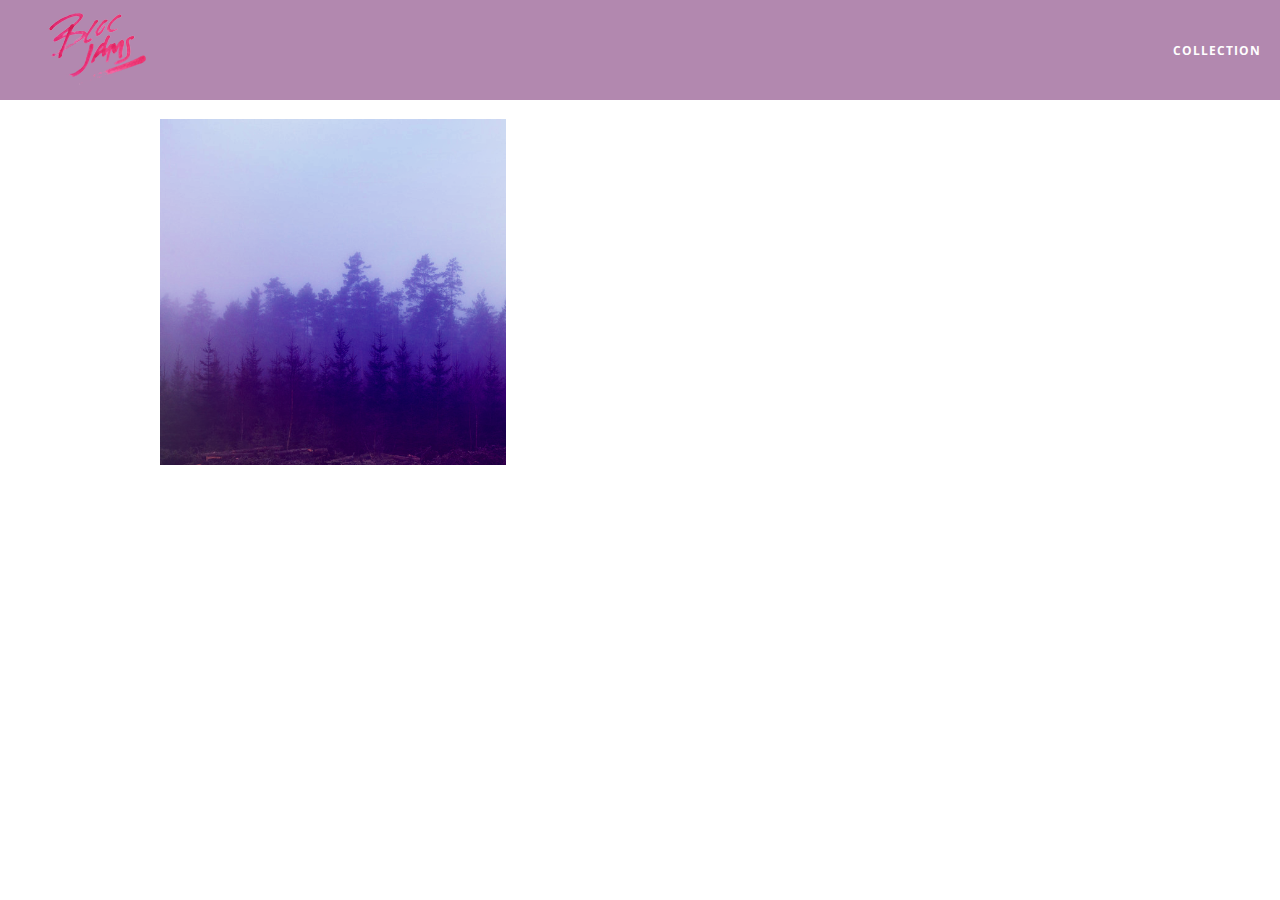
==== album.html @ 6fef6e4a "checkpoint-24 creating object not done" ====
<!DOCTYPE html>
 <html>
     <head>
         <title>Bloc Jams</title>
         <meta name="viewport" content="width=device-width, initial-scale=1">
         <link rel="stylesheet" type="text/css" href="http://fonts.googleapis.com/css?family=Open+Sans:400,800,600,700,300">
         <link rel="stylesheet" type="text/css" href="http://code.ionicframework.com/ionicons/2.0.1/css/ionicons.min.css">
         <link rel="stylesheet" type="text/css" href="styles/normalize.css">
         <link rel="stylesheet" type="text/css" href="styles/main.css">
         <link rel="stylesheet" type="text/css" href="styles/album.css">
     </head>
     <body class="album">
         <nav class="navbar">
             <a href="index.html"  class="logo">
                 <img src="assets/images/bloc_jams_logo.png" alt="bloc jams logo">
             </a>
             <div class="links-container">
                 <a href="collection.html" class="navbar-link">collection</a>
             </div>
         </nav>
         <main class="album-view container narrow">
             <section class="clearfix">
                 <div class="column half">
                     <img src="assets/images/album_covers/01.png" class="album-cover-art">
                 </div>
                 <div class="album-view-details column half">
                     <h2 class="album-view-title">The Colors</h2>
                     <h3 class="album-view-artist">Pablo Picasso</h3>
                     <h5 class="album-view-release-info">1909 Spanish Records</h5>
                 </div>
             </section>
             <table class="album-view-song-list">               
             </table>
         </main>
         <script src="scripts/album.js"></script>
     </body>
 </html>
---- styles/main.css ----
*, *::before, *::after {
    -moz-box-sizing: boder-box;
    -webkit-box-sizing: boder-box;
    box-sizing: border-box;
}

html {
    height: 100%;
    font-size: 100%;
}

body {
    font-family: 'Open Sans';
    color: white;
    min-height: 100%;
}

.navbar {
    position: relative;
    padding: 0.5rem;
    background-color: rgba(101,18,95,0.5);
    z-index: 1;
}

.navbar .logo {
    position: relative;
    left: 2rem;
    cursor: pointer;
}

.navbar .links-container {
    display: table;
    position: absolute;
    top: 0;
    right: 0;
    height: 100px;
    color: white;
    text-decoration: none;
}

.links-container .navbar-link {
    display: table-cell;
    position: relative;
    height: 100%;
    padding-left: 1rem;
    padding-right: 1rem;
    vertical-align: middle;
    color: white;
    font-size: .635rem;
    letter-spacing: .05rem;
    font-weight: 700;
    text-transform: uppercase;
    text-decoration: none;
    cursor: pointer;
}

.links-container .navbar-link:hover {
    color: rgb(233, 50, 117);
}

.clearfix::before,
.clearfix::after {
    content: " ";
    display: table;
}

.clearfix::after {
    clear: both;
}


.container {
    margin: 0 auto;
    max-width: 64rem;
}

.container .narrow {
    max-width: 56rem;    
}

@media (min-width: 640px){
    html {font-size: 112%;}
    
    .column {
        float: left;
        padding-right: 1rem;
        padding-left: 1rem;
    }
    
    .column.full { width: 100%;}
    .column.two-thirds { width: 66.7%;}
    .column.half { width: 50%;}
    .column.third { width: 33.3%;}
    .column.fourth { width: 25%;}
    .column.flow-opposite { float: right;}
}

@media (min-width:1024px){
    html {font-size: 120%;}
}
---- styles/album.css ----
body.album {
    background-image: url(../assets/images/blurred_backgrounds/blur_bg_3.jpg);
    background-repeat: no-repeat;
    background-attachment: fixed;
    background-position: center center;
    background-size: cover;
}

.album-cover-art {
    position: relative;
    left: 20%;
    margin-top: 1rem;
    width: 60%;
}

.album-view-details {
    position: relative;
    top: 1.5rem;
    padding: 1rem;
}

.album-view-details .album-view-title {
    font-weight: 300;
    font-size: 2rem;
}

.album-view-details .album-view-artist {
    font-weight: 300;
    font-size: 1.5rem;
}

.album-view-details .album-view-release-info {
    font-weight: 300;
    font-size:  0.75rem;
}

.album-view-song-list {
    width: 90%;
    margin: 1.5rem auto;
    font-weight: 300;
    border-collapse: collapse;
}

.album-view-song-item {
    height: 3rem;
    border-bottom: 1px solid rgba(255,255,255,0.5);
}

.song-item-number {
    width: 5%;
}

.song-item-title {
    width: 85%;
}

.song-item-duration {
    width: 5%;
}

@media (max-width: 640px) and (min-width: 320px) {
    .album-view-details {
        text-align: center;
    }
    .album-view-title {
        margin-top: 0;
    }
}

@media (max-width: 1024px) and (min-width: 320px) {
    .album-view-song-list {
        position: relative;
        top: 1rem;
        width: 80%;
        margin: auto;
    }
}
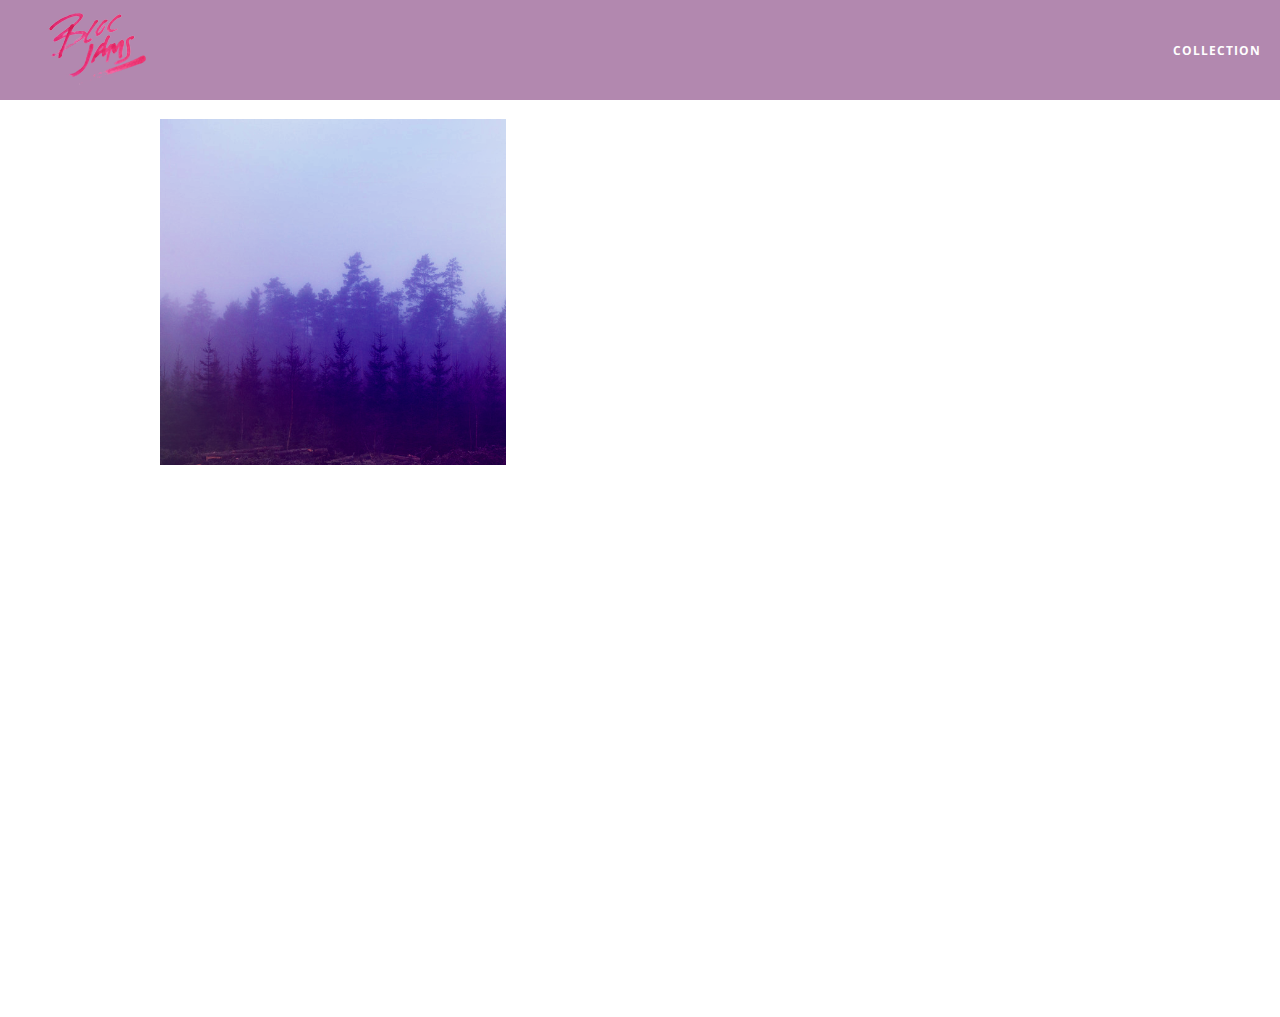
==== commit 5e9397ad: "checkpoint-28 not done add main controls" ====
--- a/album.html
+++ b/album.html
@@ -8,6 +8,7 @@
          <link rel="stylesheet" type="text/css" href="styles/normalize.css">
          <link rel="stylesheet" type="text/css" href="styles/main.css">
          <link rel="stylesheet" type="text/css" href="styles/album.css">
+         <link rel="stylesheet" type="text/css" href="styles/player_bar.css">
      </head>
      <body class="album">
          <nav class="navbar">
@@ -32,6 +33,16 @@
              <table class="album-view-song-list">               
              </table>
          </main>
+         <section class="player-bar">
+             <div class="container">
+                 <div class="control-group main-controls">
+                 </div>
+                 <div class="control-group currently-playing">
+                 </div>
+                 <div class="control-group volume">
+                 </div>
+             </div>
+         </section>
          <script src="scripts/album.js"></script>
      </body>
  </html>--- a/styles/album.css
+++ b/styles/album.css
@@ -4,6 +4,7 @@
     background-attachment: fixed;
     background-position: center center;
     background-size: cover;
+    padding-bottom: 200px;
 }
 
 .album-cover-art {
@@ -58,6 +59,32 @@
     width: 5%;
 }
 
+.album-song-button {
+    text-align: center;
+    font-size: 14px;
+    background-color: white;
+    color: rgb(210, 40, 123);
+    border-radius: 50% 50%;
+    display: inline-block;
+    width: 28px;
+    height: 28px;
+}
+
+.album-song-button:hover {
+    cursor: pointer;
+    color: white;
+    background: rgb(210, 40, 23)
+}
+
+.album-song-button span {
+    line-height: 28px;
+}
+
+.song-item-number {
+    width: 5%;
+    min-width: 30px;
+}
+
 @media (max-width: 640px) and (min-width: 320px) {
     .album-view-details {
         text-align: center;
--- a/styles/player_bar.css
+++ b/styles/player_bar.css
@@ -0,0 +1,45 @@
+.player-bar {
+    position: fixed;
+    bottom: 0;
+    left: 0;
+    right: 0;
+    height: 200px;
+    background-color: rgba(255, 255, 255, 0.3); 
+    z-index: 100;
+}
+
+.player-bar a,
+.plater-bar:hover {
+    color: white;
+    cursor: pointer;
+    text-decoration: none;
+}
+
+.player-bar .container {
+    display: table;
+    padding: 0;
+    width: 90%;
+    min-height: 100%;
+}
+
+.player-bar .control-group {
+    display: table-cell;
+    vertical-align: middle;
+}
+
+.player-bar .main-controls {
+    width: 25%;
+    text-align: left;
+    padding-right: 1rem;
+}
+
+.player-bar .currently-playing {
+    width: 50%;
+    text-align: center;
+    position: relative;
+}
+
+.player-bar .volume {
+    width: 25%;
+    text-align: right;
+}